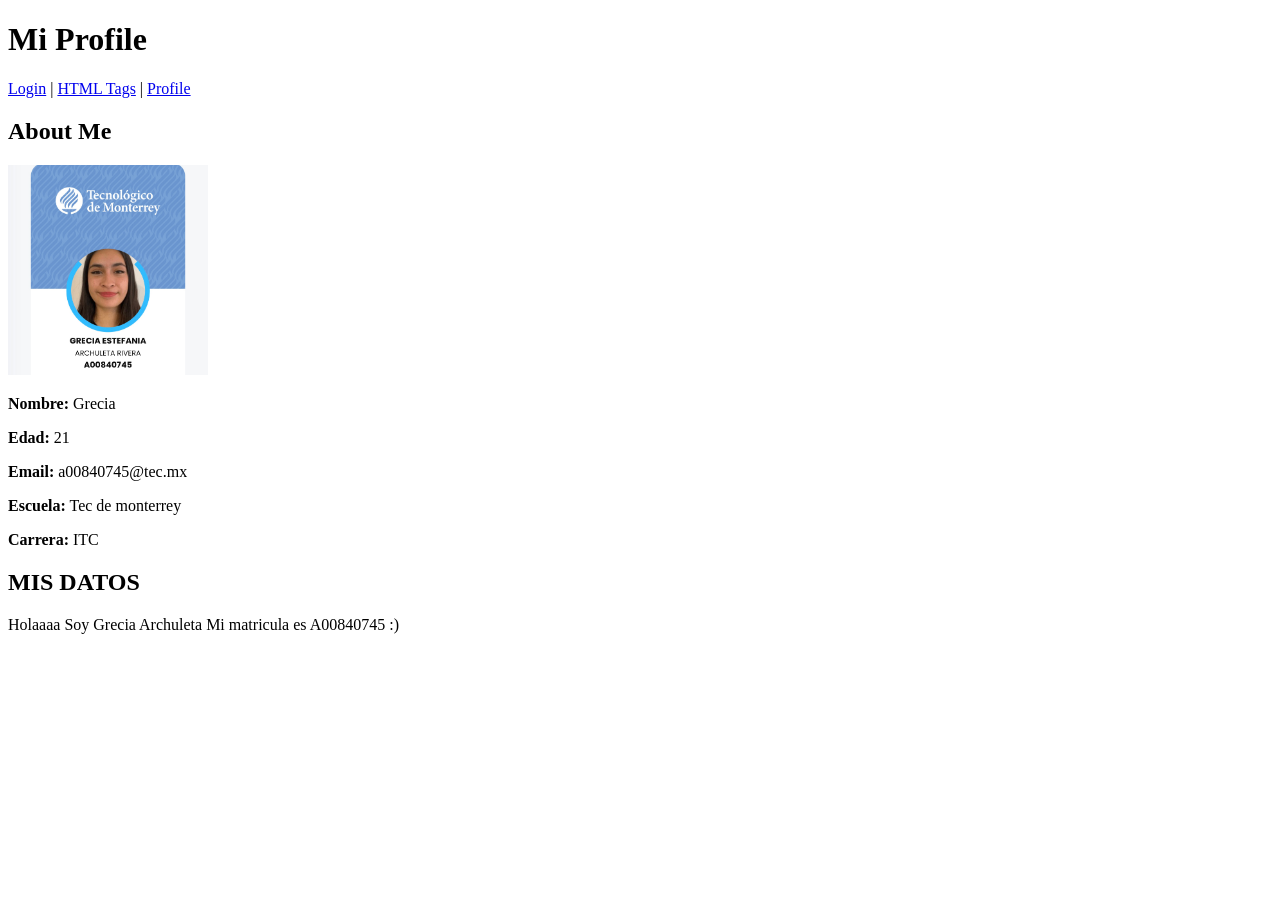
==== profile.html @ e7d6e40e "Initial HTML project" ====
<!DOCTYPE html>
<html lang="en">

<head>
    <meta charset="UTF-8">
    <meta name="viewport" content="width=device-width, initial-scale=1.0">
    <title>Mi Profile</title>
</head>

<body>

    <header>

        <h1>Mi Profile</h1>

        <nav>
            <a href="index.html">Login</a> |
            <a href="tags.html">HTML Tags</a> |
            <a href="profile.html">Profile</a>
        </nav>

    </header>

    <main>

        <div>

            <h2>About Me</h2>

            <img src="photo.jpeg"
                 alt="photo de MiTec"
                 width="200">

            <p>
                <strong>Nombre:</strong> Grecia
            </p>

            <p>
                <strong>Edad:</strong> 21
            </p>

            <p>
                <strong>Email:</strong> a00840745@tec.mx
            </p>

            <p>
                <strong>Escuela:</strong> Tec de monterrey
            </p>

            <p>
                <strong>Carrera:</strong> ITC
            </p>

        </div>

        <div>

            <h2>MIS DATOS</h2>

            <p>
                Holaaaa Soy Grecia Archuleta Mi matricula es A00840745 :) 
            </p>

        </div>

    </main>

</body>

</html>
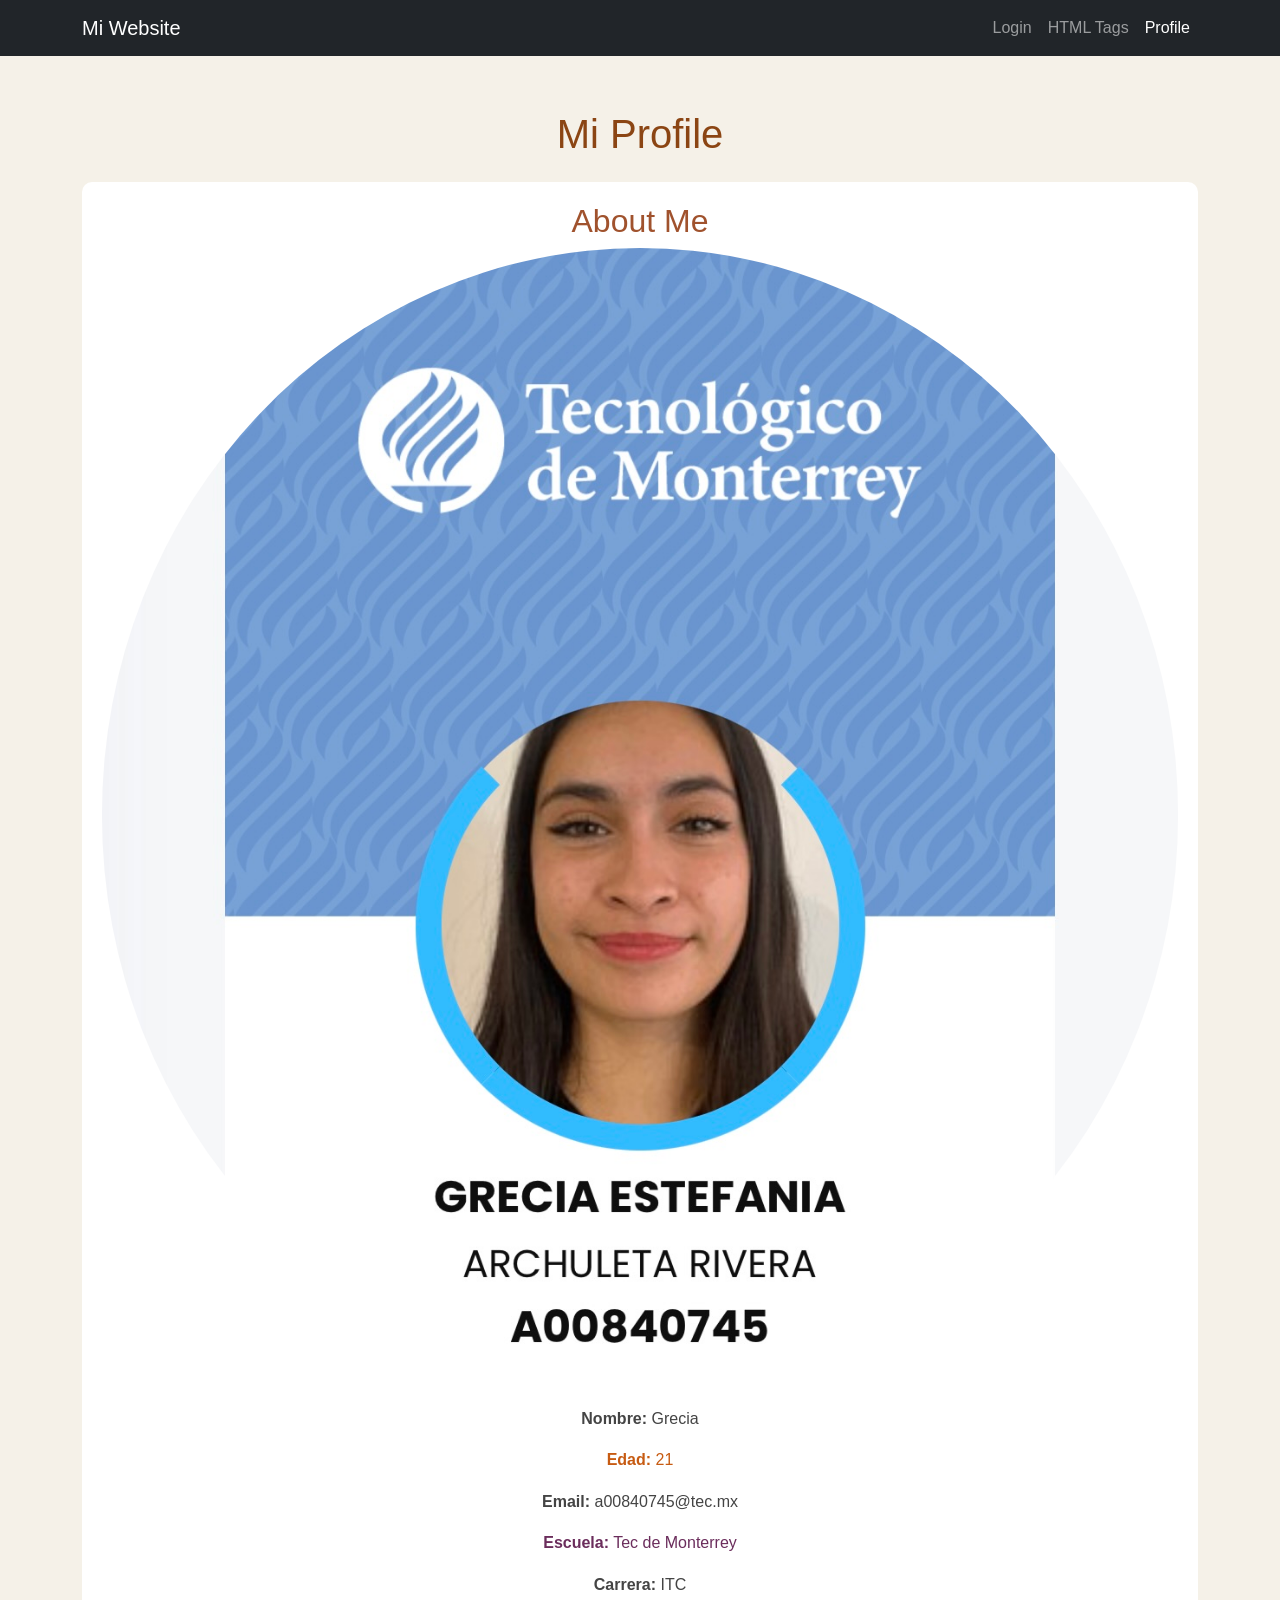
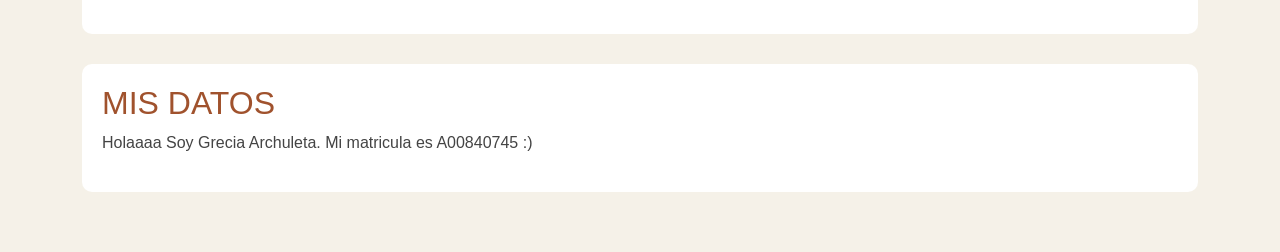
==== commit 8571c9e7: "Website con CSS y Bootstrap" ====
--- a/profile.html
+++ b/profile.html
@@ -1,70 +1,133 @@
 <!DOCTYPE html>
+
 <html lang="en">
 
 <head>
     <meta charset="UTF-8">
     <meta name="viewport" content="width=device-width, initial-scale=1.0">
     <title>Mi Profile</title>
+
+
+
+<link href="https://cdn.jsdelivr.net/npm/bootstrap@5.3.8/dist/css/bootstrap.min.css"
+    rel="stylesheet">
+
+
+<link rel="stylesheet" href="reglas.css">
+
 </head>
 
 <body>
 
-    <header>
 
-        <h1>Mi Profile</h1>
 
-        <nav>
-            <a href="index.html">Login</a> |
-            <a href="tags.html">HTML Tags</a> |
-            <a href="profile.html">Profile</a>
-        </nav>
+<nav class="navbar navbar-expand-lg navbar-dark bg-dark">
 
-    </header>
+    <div class="container">
 
-    <main>
+        <a class="navbar-brand" href="index.html">
+            Mi Website
+        </a>
 
-        <div>
+        <button class="navbar-toggler"
+            type="button"
+            data-bs-toggle="collapse"
+            data-bs-target="#navbarNav"
+            aria-controls="navbarNav"
+            aria-expanded="false"
+            aria-label="Toggle navigation">
 
-            <h2>About Me</h2>
+            <span class="navbar-toggler-icon"></span>
 
-            <img src="photo.jpeg"
-                 alt="photo de MiTec"
-                 width="200">
+        </button>
 
-            <p>
-                <strong>Nombre:</strong> Grecia
-            </p>
+        <div class="collapse navbar-collapse" id="navbarNav">
 
-            <p>
-                <strong>Edad:</strong> 21
-            </p>
+            <ul class="navbar-nav ms-auto">
 
-            <p>
-                <strong>Email:</strong> a00840745@tec.mx
-            </p>
+                <li class="nav-item">
+                    <a class="nav-link" href="index.html">
+                        Login
+                    </a>
+                </li>
 
-            <p>
-                <strong>Escuela:</strong> Tec de monterrey
-            </p>
+                <li class="nav-item">
+                    <a class="nav-link" href="tags.html">
+                        HTML Tags
+                    </a>
+                </li>
 
-            <p>
-                <strong>Carrera:</strong> ITC
-            </p>
+                <li class="nav-item">
+                    <a class="nav-link active" href="profile.html">
+                        Profile
+                    </a>
+                </li>
+
+            </ul>
 
         </div>
 
-        <div>
+    </div>
 
-            <h2>MIS DATOS</h2>
+</nav>
 
-            <p>
-                Holaaaa Soy Grecia Archuleta Mi matricula es A00840745 :) 
-            </p>
+<main class="container">
 
-        </div>
+    <h1 class="text-center mt-4 mb-4">
+        Mi Profile
+    </h1>
 
-    </main>
+    <div class="profile-section text-center">
+
+        <h2>
+            About Me
+        </h2>
+
+        <img src="photo.jpeg"
+            alt="photo de MiTec"
+            class="img-fluid mb-4">
+
+        <p>
+            <strong>Nombre:</strong> Grecia
+        </p>
+
+        <p class="highlight">
+            <strong>Edad:</strong> 21
+        </p>
+
+        <p>
+            <strong>Email:</strong> a00840745@tec.mx
+        </p>
+
+        <p id="special-paragraph">
+            <strong>Escuela:</strong> Tec de Monterrey
+        </p>
+
+        <p>
+            <strong>Carrera:</strong> ITC
+        </p>
+
+    </div>
+
+    <div class="profile-section">
+
+        <h2>
+            MIS DATOS
+        </h2>
+
+        <p>
+            Holaaaa Soy Grecia Archuleta. Mi matricula es
+            A00840745 :)
+        </p>
+
+    </div>
+
+</main>
+
+
+<script src="https://cdn.jsdelivr.net/npm/bootstrap@5.3.8/dist/js/bootstrap.bundle.min.js"></script>
+
 
 </body>
 
-</html>+</html>
--- a/reglas.css
+++ b/reglas.css
@@ -0,0 +1,70 @@
+/* General styles */
+
+body {
+font-family: Arial, sans-serif;
+background-color: #f5f1e8;
+margin: 0;
+padding: 0;
+}
+
+/* Main headings */
+
+h1 {
+color: #8b4513;
+}
+
+h2 {
+color: #a0522d;
+}
+
+/* All paragraphs */
+
+p {
+color: #444444;
+line-height: 1.6;
+}
+
+/* Paragraphs using a class */
+
+.highlight {
+color: #c75b12;
+}
+
+/* Paragraph using an ID */
+
+#special-paragraph {
+color: #6b2d5c;
+}
+
+/* Images */
+
+img {
+border-radius: 50%;
+max-width: 200px;
+height: auto;
+}
+
+/* Main content */
+
+main {
+padding: 30px;
+}
+
+/* Login form */
+
+.login-container {
+max-width: 500px;
+margin: 40px auto;
+padding: 30px;
+background-color: white;
+border-radius: 10px;
+}
+
+/* Profile sections */
+
+.profile-section {
+margin-bottom: 30px;
+padding: 20px;
+background-color: white;
+border-radius: 10px;
+}
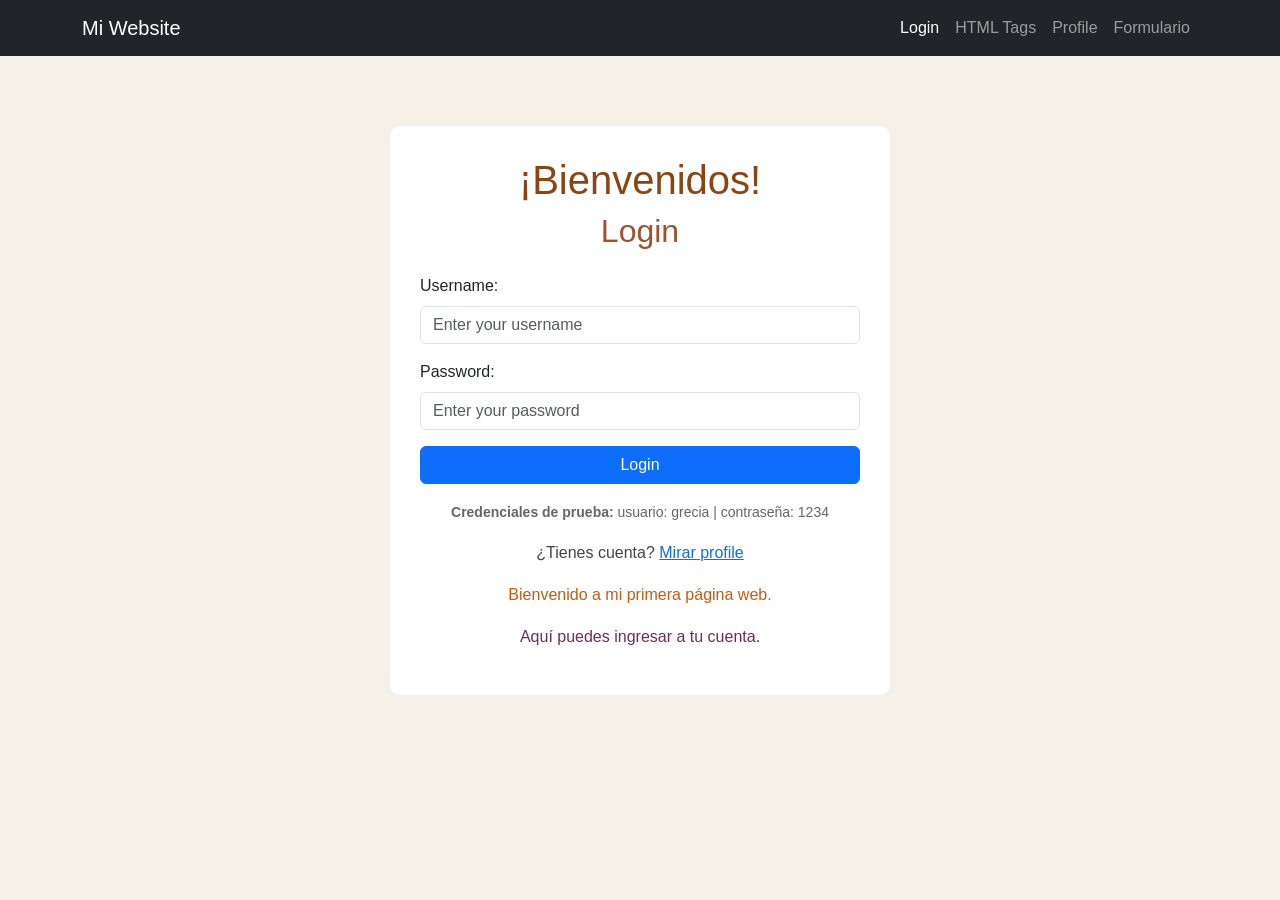
==== commit 2e772ee4: "Actividad HTML CSS JavaScript completa" ====
--- a/profile.html
+++ b/profile.html
@@ -63,6 +63,13 @@
                     </a>
                 </li>
 
+
+                <li class="nav-item">
+                    <a class="nav-link" href="formulario.html">
+                        Formulario
+                    </a>
+                </li>
+
             </ul>
 
         </div>
@@ -112,6 +119,25 @@
     <div class="profile-section">
 
         <h2>
+            JavaScript interactivo
+        </h2>
+
+        <p id="usuario-activo" class="highlight"></p>
+
+        <div class="d-flex flex-wrap gap-2 mb-3">
+            <button id="btn-saludo" type="button" class="btn btn-primary">Mostrar saludo</button>
+            <button id="btn-fecha" type="button" class="btn btn-secondary">Mostrar fecha</button>
+            <button id="btn-tema" type="button" class="btn btn-dark">Cambiar tema</button>
+            <button id="btn-logout" type="button" class="btn btn-outline-danger">Cerrar sesión</button>
+        </div>
+
+        <p id="resultado-js">Presiona uno de los botones para ejecutar una función de JavaScript.</p>
+
+    </div>
+
+    <div class="profile-section">
+
+        <h2>
             MIS DATOS
         </h2>
 
@@ -126,7 +152,7 @@
 
 
 <script src="https://cdn.jsdelivr.net/npm/bootstrap@5.3.8/dist/js/bootstrap.bundle.min.js"></script>
-
+<script src="script.js"></script>
 
 </body>
 
--- a/reglas.css
+++ b/reglas.css
@@ -1,5 +1,3 @@
-/* General styles */
-
 body {
 font-family: Arial, sans-serif;
 background-color: #f5f1e8;
@@ -17,26 +15,20 @@
 color: #a0522d;
 }
 
-/* All paragraphs */
-
 p {
 color: #444444;
 line-height: 1.6;
 }
 
-/* Paragraphs using a class */
-
 .highlight {
 color: #c75b12;
 }
 
-/* Paragraph using an ID */
+
 
 #special-paragraph {
 color: #6b2d5c;
 }
-
-/* Images */
 
 img {
 border-radius: 50%;
@@ -44,13 +36,13 @@
 height: auto;
 }
 
-/* Main content */
+
 
 main {
 padding: 30px;
 }
 
-/* Login form */
+
 
 .login-container {
 max-width: 500px;
@@ -60,7 +52,7 @@
 border-radius: 10px;
 }
 
-/* Profile sections */
+
 
 .profile-section {
 margin-bottom: 30px;
@@ -68,3 +60,55 @@
 background-color: white;
 border-radius: 10px;
 }
+
+
+
+.demo-credentials {
+    color: #666666;
+}
+
+#resultado-js {
+    padding: 12px;
+    background-color: #f4ede4;
+    border-radius: 8px;
+}
+
+body.tema-oscuro {
+    background-color: #212529;
+    color: #f8f9fa;
+}
+
+body.tema-oscuro .profile-section,
+body.tema-oscuro .login-container {
+    background-color: #343a40;
+}
+
+body.tema-oscuro p,
+body.tema-oscuro #resultado-js {
+    color: #f8f9fa;
+}
+
+body.tema-oscuro #resultado-js {
+    background-color: #495057;
+}
+
+
+#formulario-registro {
+    max-width: 800px;
+    margin: 0 auto 40px;
+}
+
+#formulario-registro hr {
+    border-color: #d7c4ae;
+}
+
+#formulario-registro .form-check-label,
+#formulario-registro .form-label {
+    color: #444444;
+}
+
+body.tema-oscuro #formulario-registro .form-check-label,
+body.tema-oscuro #formulario-registro .form-label,
+body.tema-oscuro #formulario-registro .form-text {
+    color: #f8f9fa;
+}
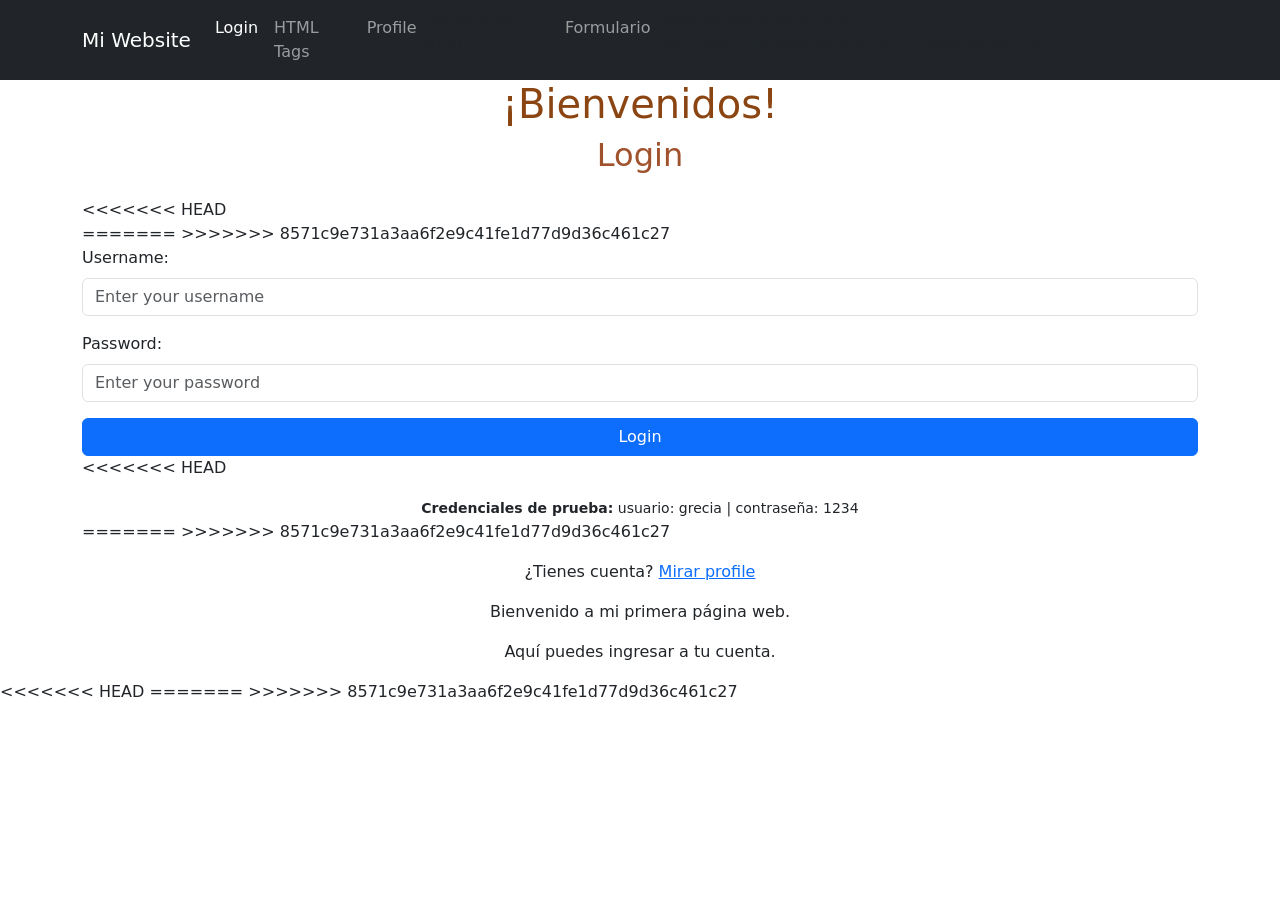
==== commit cf6c406d: "Actividad HTML CSS JavaScript completa" ====
--- a/profile.html
+++ b/profile.html
@@ -63,6 +63,7 @@
                     </a>
                 </li>
 
+<<<<<<< HEAD
 
                 <li class="nav-item">
                     <a class="nav-link" href="formulario.html">
@@ -70,6 +71,8 @@
                     </a>
                 </li>
 
+=======
+>>>>>>> 8571c9e731a3aa6f2e9c41fe1d77d9d36c461c27
             </ul>
 
         </div>
@@ -119,6 +122,7 @@
     <div class="profile-section">
 
         <h2>
+<<<<<<< HEAD
             JavaScript interactivo
         </h2>
 
@@ -138,6 +142,8 @@
     <div class="profile-section">
 
         <h2>
+=======
+>>>>>>> 8571c9e731a3aa6f2e9c41fe1d77d9d36c461c27
             MIS DATOS
         </h2>
 
@@ -152,7 +158,11 @@
 
 
 <script src="https://cdn.jsdelivr.net/npm/bootstrap@5.3.8/dist/js/bootstrap.bundle.min.js"></script>
+<<<<<<< HEAD
 <script src="script.js"></script>
+=======
+
+>>>>>>> 8571c9e731a3aa6f2e9c41fe1d77d9d36c461c27
 
 </body>
 
--- a/reglas.css
+++ b/reglas.css
@@ -1,3 +1,8 @@
+<<<<<<< HEAD
+=======
+/* General styles */
+
+>>>>>>> 8571c9e731a3aa6f2e9c41fe1d77d9d36c461c27
 body {
 font-family: Arial, sans-serif;
 background-color: #f5f1e8;
@@ -15,34 +20,61 @@
 color: #a0522d;
 }
 
+<<<<<<< HEAD
+=======
+/* All paragraphs */
+
+>>>>>>> 8571c9e731a3aa6f2e9c41fe1d77d9d36c461c27
 p {
 color: #444444;
 line-height: 1.6;
 }
 
+<<<<<<< HEAD
+=======
+/* Paragraphs using a class */
+
+>>>>>>> 8571c9e731a3aa6f2e9c41fe1d77d9d36c461c27
 .highlight {
 color: #c75b12;
 }
 
+<<<<<<< HEAD
 
+=======
+/* Paragraph using an ID */
+>>>>>>> 8571c9e731a3aa6f2e9c41fe1d77d9d36c461c27
 
 #special-paragraph {
 color: #6b2d5c;
 }
 
+<<<<<<< HEAD
+=======
+/* Images */
+
+>>>>>>> 8571c9e731a3aa6f2e9c41fe1d77d9d36c461c27
 img {
 border-radius: 50%;
 max-width: 200px;
 height: auto;
 }
 
+<<<<<<< HEAD
 
+=======
+/* Main content */
+>>>>>>> 8571c9e731a3aa6f2e9c41fe1d77d9d36c461c27
 
 main {
 padding: 30px;
 }
 
+<<<<<<< HEAD
 
+=======
+/* Login form */
+>>>>>>> 8571c9e731a3aa6f2e9c41fe1d77d9d36c461c27
 
 .login-container {
 max-width: 500px;
@@ -52,7 +84,11 @@
 border-radius: 10px;
 }
 
+<<<<<<< HEAD
 
+=======
+/* Profile sections */
+>>>>>>> 8571c9e731a3aa6f2e9c41fe1d77d9d36c461c27
 
 .profile-section {
 margin-bottom: 30px;
@@ -60,6 +96,7 @@
 background-color: white;
 border-radius: 10px;
 }
+<<<<<<< HEAD
 
 
 
@@ -112,3 +149,5 @@
 body.tema-oscuro #formulario-registro .form-text {
     color: #f8f9fa;
 }
+=======
+>>>>>>> 8571c9e731a3aa6f2e9c41fe1d77d9d36c461c27
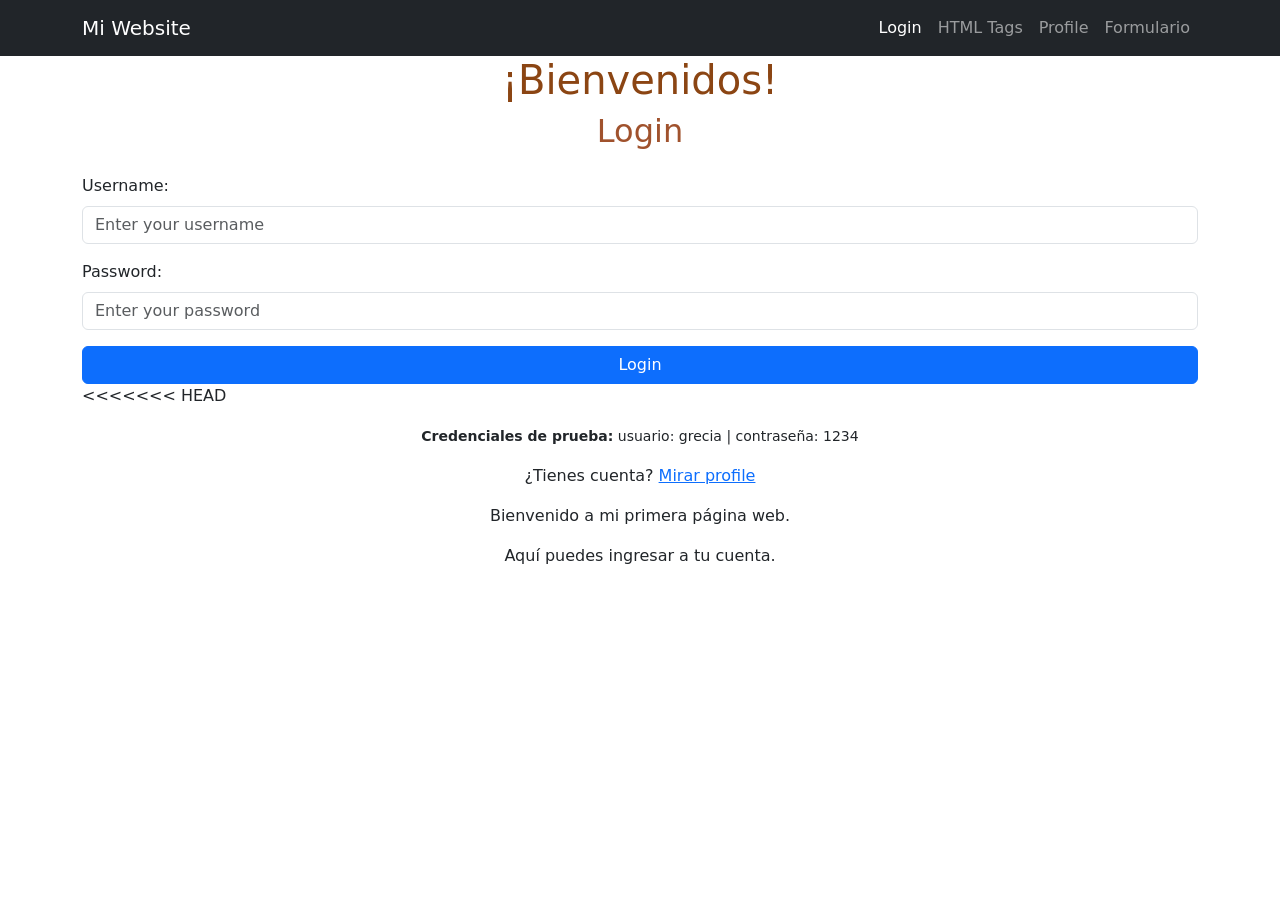
==== commit 5c83a3c2: "Resolve merge conflicts in profile.html Removed merge conflict markers and cleaned up HTML structure" ====
--- a/profile.html
+++ b/profile.html
@@ -63,7 +63,6 @@
                     </a>
                 </li>
 
-<<<<<<< HEAD
 
                 <li class="nav-item">
                     <a class="nav-link" href="formulario.html">
@@ -71,8 +70,6 @@
                     </a>
                 </li>
 
-=======
->>>>>>> 8571c9e731a3aa6f2e9c41fe1d77d9d36c461c27
             </ul>
 
         </div>
@@ -122,7 +119,6 @@
     <div class="profile-section">
 
         <h2>
-<<<<<<< HEAD
             JavaScript interactivo
         </h2>
 
@@ -142,8 +138,6 @@
     <div class="profile-section">
 
         <h2>
-=======
->>>>>>> 8571c9e731a3aa6f2e9c41fe1d77d9d36c461c27
             MIS DATOS
         </h2>
 
@@ -158,11 +152,9 @@
 
 
 <script src="https://cdn.jsdelivr.net/npm/bootstrap@5.3.8/dist/js/bootstrap.bundle.min.js"></script>
-<<<<<<< HEAD
+
 <script src="script.js"></script>
-=======
 
->>>>>>> 8571c9e731a3aa6f2e9c41fe1d77d9d36c461c27
 
 </body>
 
